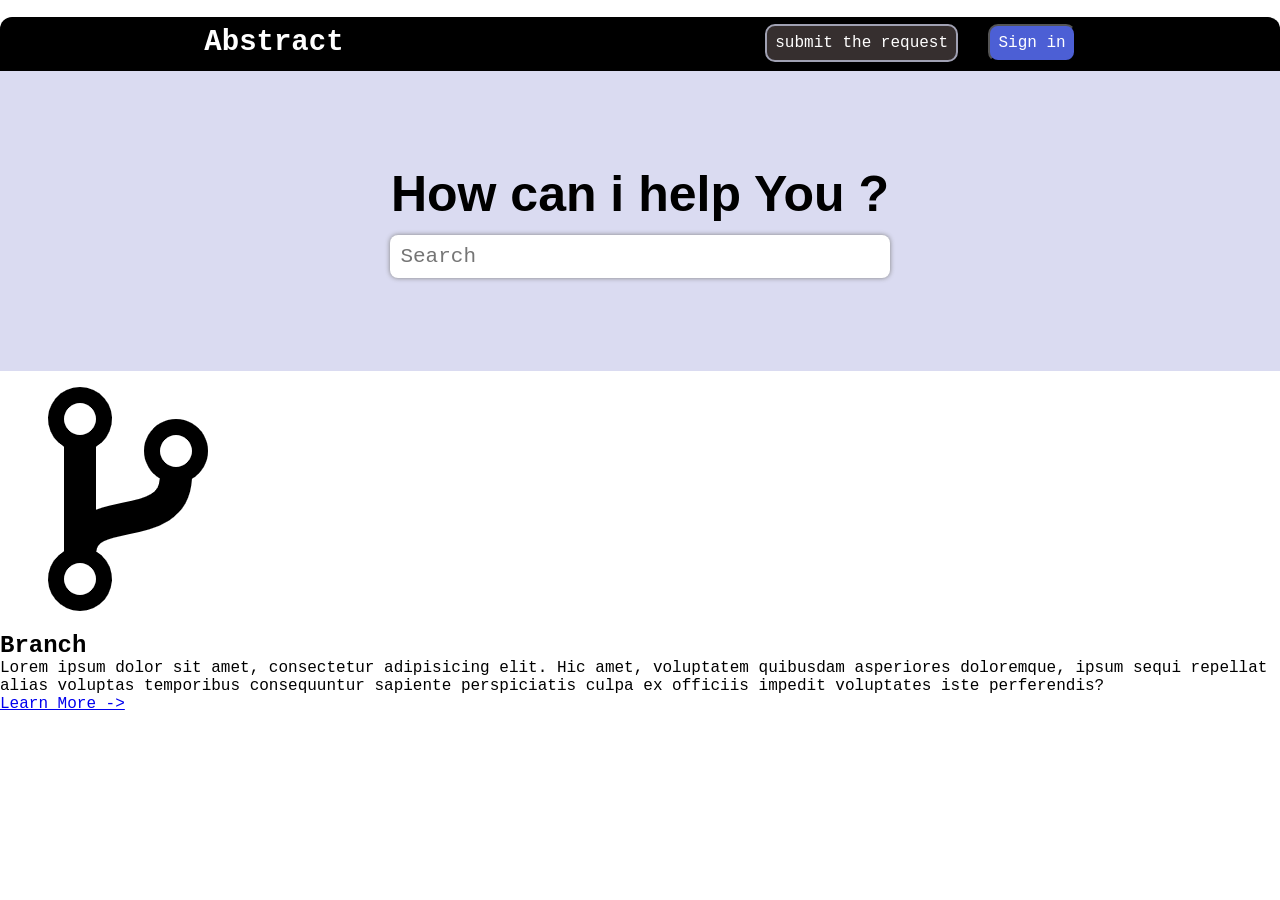
==== practice/index.html @ 92bdb28b "practice_website" ====
<!DOCTYPE html>
<html lang="en">
<head>
  <meta charset="UTF-8">
  <meta name="viewport" content="width=device-width, initial-scale=1.0">
  <title>Abstract</title>
  <link rel="stylesheet" href="styles.css">
</head>
<body>
  <header>
    <nav>
      <div class="abstract">Abstract</div>
      <div class="left">
        <button class="submit">submit the request</button>
        <button class="sign_in">Sign in</button>
      </div>
    </nav>
  </header>
  <div class="hero">
    <h1 class="hero_head">How can i help You ?</h1>
    <input class="search" type="search" placeholder="Search">
  </div>
  <div class="about">
    <div class="content">
      <img src="./git-branch-svgrepo-com.png" alt="">
      <h2>Branch</h2>
      <p>Lorem ipsum dolor sit amet, consectetur adipisicing elit. Hic amet, voluptatem quibusdam asperiores doloremque, ipsum sequi repellat alias voluptas temporibus consequuntur sapiente perspiciatis culpa ex officiis impedit voluptates iste perferendis?</p>
      <a href="#">Learn More ->
      </a>
    </div>
  </div>
  

  <script src="script.js"></script>
</body>
</html>
---- practice/styles.css ----
*{
  margin: 0;padding: 0;
  font-family: 'Courier New', Courier, monospace;

  box-sizing: border-box;
}

header{
  width: 100%;
  height: 3.4rem;
  background-color: black;
  border-top-left-radius: 12px;
  border-top-right-radius: 12px;
  margin-top: 17px;
}

header nav{
  display: flex;
  color:white;
  font-size: 29px;
  height: 50px;
  display: flex;
  justify-content: space-around;
  align-items: center;
}
.abstract {
  font-weight: 600;
}
nav .left  button{
  font-size: 16px;
  border-radius: 10px;
  margin-left: 13px;
  padding: 8px;
}
.submit{
  background-color: #362f2f;
  border: 2px solid rgb(160, 161, 179);
  color: white;
}

.sign_in{
  background-color:#4C5FD5;
  color: white;
  padding: 8px;
  font-weight: 500;
}
/* hero section  */
.hero{
  width: 100%;
  height: 300px;
  background-color: #dadbf1;
  display: flex;
  flex-direction: column;
  justify-content: center;
  align-items: center;

}

.hero .hero_head{
  font-size: 50px;
  margin-bottom: 12px;
  font-family: Arial, Helvetica, sans-serif;
  font-weight: 600;
}

.hero .search{
  width: 39%;
  padding: 10px;
  font-size: 21px;
  border-radius: 8px;
  border: none;
  outline: none;
  box-shadow: 0px 0px 5px grey;
}
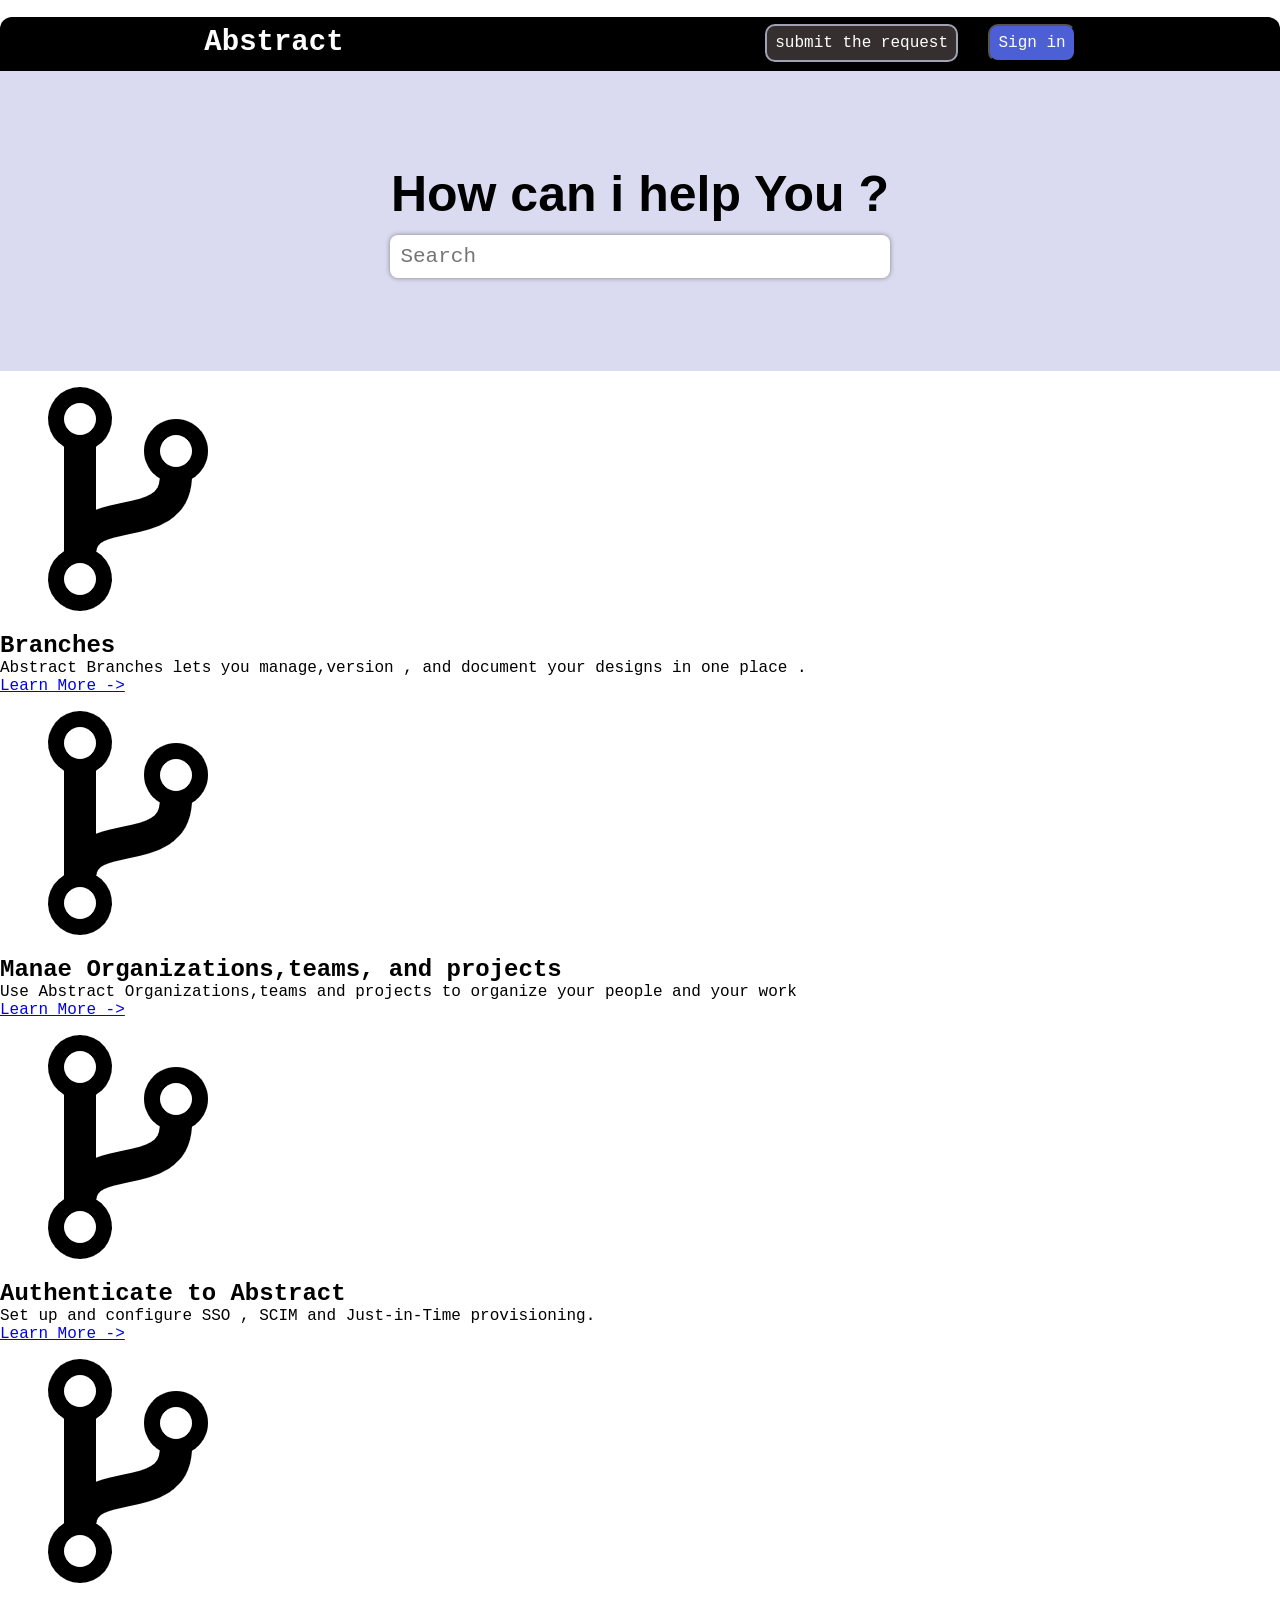
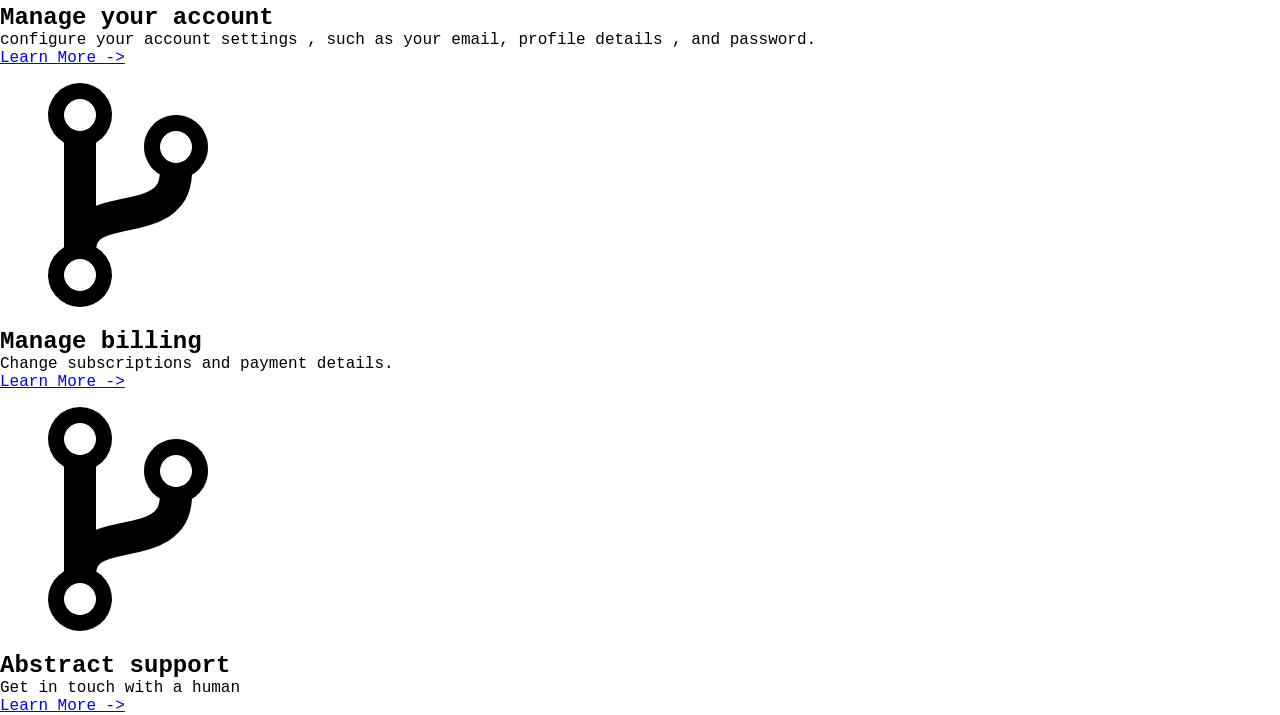
==== commit 142bfb75: "about section added" ====
--- a/practice/index.html
+++ b/practice/index.html
@@ -20,15 +20,76 @@
     <h1 class="hero_head">How can i help You ?</h1>
     <input class="search" type="search" placeholder="Search">
   </div>
-  <div class="about">
-    <div class="content">
+ <!-- about section  -->
+  <div class="aboutflex">
+
+
+  <div class="about_sec">
+
+    <div class="about">
       <img src="./git-branch-svgrepo-com.png" alt="">
-      <h2>Branch</h2>
-      <p>Lorem ipsum dolor sit amet, consectetur adipisicing elit. Hic amet, voluptatem quibusdam asperiores doloremque, ipsum sequi repellat alias voluptas temporibus consequuntur sapiente perspiciatis culpa ex officiis impedit voluptates iste perferendis?</p>
-      <a href="#">Learn More ->
-      </a>
+      <div class="content">
+        <h2>Branches</h2>
+        <p>Abstract Branches lets you manage,version , and document your designs in one place .</p>
+        <a href="#">Learn More ->
+        </a>
+      </div>
+    </div>
+
+    <div class="about">
+      <img src="./git-branch-svgrepo-com.png" alt="">
+      <div class="content">
+        <h2>Manae Organizations,teams, and projects</h2>
+        <p>Use Abstract Organizations,teams and projects to organize your people and your work</p>
+        <a href="#">Learn More ->
+        </a>
+      </div>
+    </div>
+
+    <div class="about">
+      <img src="./git-branch-svgrepo-com.png" alt="">
+      <div class="content">
+        <h2>Authenticate to Abstract</h2>
+        <p>Set up and configure SSO , SCIM and Just-in-Time provisioning.</p>
+        <a href="#">Learn More ->
+        </a>
+      </div>
+    </div>
+
+    <div class="about">
+      <img src="./git-branch-svgrepo-com.png" alt="">
+      <div class="content">
+        <h2>Manage your account</h2>
+        <p>configure your account settings , such as your email, profile details , and password.</p>
+        <a href="#">Learn More ->
+        </a>
+      </div>
+    </div>
+
+    <div class="about">
+      <img src="./git-branch-svgrepo-com.png" alt="">
+      <div class="content">
+        <h2>Manage billing</h2>
+        <p>Change subscriptions and payment details.</p>
+        <a href="#">Learn More ->
+        </a>
+      </div>
+    </div>
+
+    <div class="about">
+      <img src="./git-branch-svgrepo-com.png" alt="">
+      <div class="content">
+        <h2>Abstract support</h2>
+        <p>Get in touch with a human</p>
+        <a href="#">Learn More ->
+        </a>
+      </div>
     </div>
   </div>
+</div>
+
+
+  
   
 
   <script src="script.js"></script>
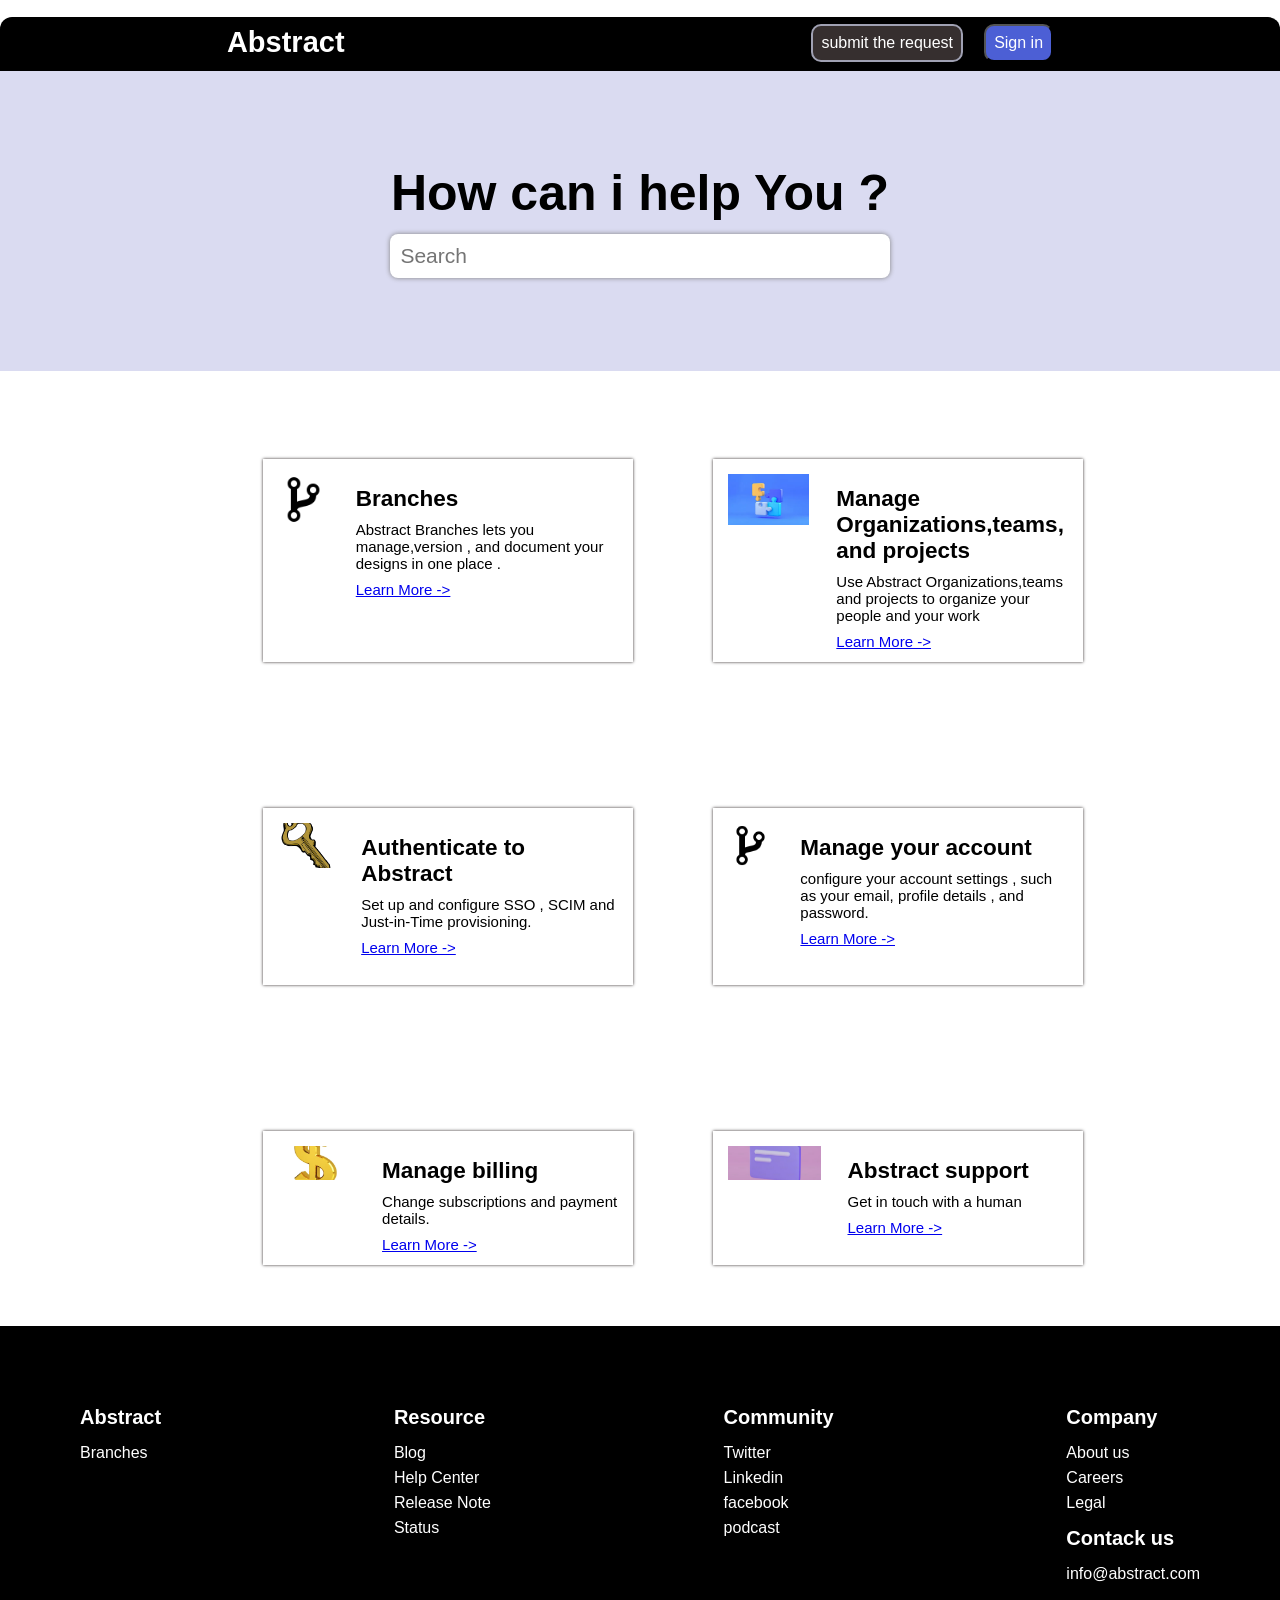
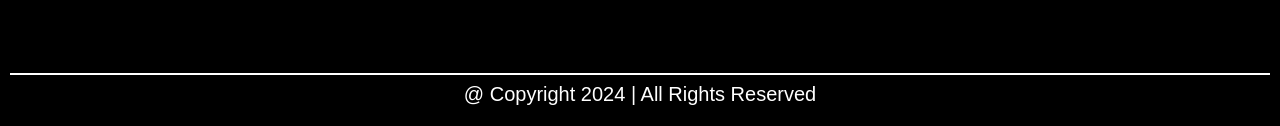
==== commit 8ada7c6f: "practice frontend ( ! js)" ====
--- a/practice/index.html
+++ b/practice/index.html
@@ -1,11 +1,13 @@
 <!DOCTYPE html>
 <html lang="en">
+
 <head>
   <meta charset="UTF-8">
   <meta name="viewport" content="width=device-width, initial-scale=1.0">
   <title>Abstract</title>
   <link rel="stylesheet" href="styles.css">
 </head>
+
 <body>
   <header>
     <nav>
@@ -20,78 +22,128 @@
     <h1 class="hero_head">How can i help You ?</h1>
     <input class="search" type="search" placeholder="Search">
   </div>
- <!-- about section  -->
+  <!-- about section  -->
   <div class="aboutflex">
 
 
-  <div class="about_sec">
+    <div class="about_sec">
 
-    <div class="about">
-      <img src="./git-branch-svgrepo-com.png" alt="">
-      <div class="content">
-        <h2>Branches</h2>
-        <p>Abstract Branches lets you manage,version , and document your designs in one place .</p>
-        <a href="#">Learn More ->
-        </a>
+      <div class="about">
+        <img src="./git-branch-svgrepo-com.png" alt="">
+        <div class="content">
+          <h2>Branches</h2>
+          <p>Abstract Branches lets you manage,version , and document your designs in one place .</p>
+          <a href="#">Learn More ->
+          </a>
+        </div>
+      </div>
+
+      <div class="about">
+        <img src="./puzzle.png" alt="">
+        <div class="content">
+          <h2>Manage Organizations,teams, and projects</h2>
+          <p>Use Abstract Organizations,teams and projects to organize your people and your work</p>
+          <a href="#">Learn More ->
+          </a>
+        </div>
+      </div>
+
+      <div class="about">
+        <img src="./key.png" alt="">
+        <div class="content">
+          <h2>Authenticate to Abstract</h2>
+          <p>Set up and configure SSO , SCIM and Just-in-Time provisioning.</p>
+          <a href="#">Learn More ->
+          </a>
+        </div>
+      </div>
+
+      <div class="about">
+        <img src="./git-branch-svgrepo-com.png" alt="">
+        <div class="content">
+          <h2>Manage your account</h2>
+          <p>configure your account settings , such as your email, profile details , and password.</p>
+          <a href="#">Learn More ->
+          </a>
+        </div>
+      </div>
+
+      <div class="about">
+        <img src="./doller.png" alt="">
+        <div class="content">
+          <h2>Manage billing</h2>
+          <p>Change subscriptions and payment details.</p>
+          <a href="#">Learn More ->
+          </a>
+        </div>
+      </div>
+
+      <div class="about">
+        <img src="./message.png" alt="">
+        <div class="content">
+          <h2>Abstract support</h2>
+          <p>Get in touch with a human</p>
+          <a href="#">Learn More ->
+          </a>
+        </div>
+      </div>
+    </div>
+  </div>
+
+  <!-- footer -->
+  <div class="footer_sec">
+    <div class="footer_container">
+      <div class="row">
+        <div class="footer_col">
+          <h4>Abstract</h4>
+          <ul>
+            <li>Branches</li>
+          </ul>
+        </div>
+        <div class="footer_col">
+          <h4>Resource</h4>
+          <ul>
+            <li>Blog</li>
+            <li>Help Center</li>
+            <li>Release Note</li>
+            <li>Status</li>
+
+          </ul>
+        </div>
+        <div class="footer_col">
+          <h4>Community</h4>
+          <ul>
+            <li>Twitter</li>
+            <li>Linkedin</li>
+            <li>facebook</li>
+            <li>podcast</li>
+          </ul>
+        </div>
+        <div class="footer_col">
+          <h4>Company</h4>
+          <ul>
+            <li>About us</li>
+            <li>Careers</li>
+            <li>Legal</li>
+          </ul>
+
+          <h4 class="contact">Contack us</h4>
+          <p>info@abstract.com</p>
+
+        </div>
+
       </div>
     </div>
 
-    <div class="about">
-      <img src="./git-branch-svgrepo-com.png" alt="">
-      <div class="content">
-        <h2>Manae Organizations,teams, and projects</h2>
-        <p>Use Abstract Organizations,teams and projects to organize your people and your work</p>
-        <a href="#">Learn More ->
-        </a>
-      </div>
-    </div>
 
-    <div class="about">
-      <img src="./git-branch-svgrepo-com.png" alt="">
-      <div class="content">
-        <h2>Authenticate to Abstract</h2>
-        <p>Set up and configure SSO , SCIM and Just-in-Time provisioning.</p>
-        <a href="#">Learn More ->
-        </a>
-      </div>
-    </div>
-
-    <div class="about">
-      <img src="./git-branch-svgrepo-com.png" alt="">
-      <div class="content">
-        <h2>Manage your account</h2>
-        <p>configure your account settings , such as your email, profile details , and password.</p>
-        <a href="#">Learn More ->
-        </a>
-      </div>
-    </div>
-
-    <div class="about">
-      <img src="./git-branch-svgrepo-com.png" alt="">
-      <div class="content">
-        <h2>Manage billing</h2>
-        <p>Change subscriptions and payment details.</p>
-        <a href="#">Learn More ->
-        </a>
-      </div>
-    </div>
-
-    <div class="about">
-      <img src="./git-branch-svgrepo-com.png" alt="">
-      <div class="content">
-        <h2>Abstract support</h2>
-        <p>Get in touch with a human</p>
-        <a href="#">Learn More ->
-        </a>
-      </div>
+    <div class="copyright">
+      <p>@ Copyright 2024 | All Rights Reserved </p>
     </div>
   </div>
-</div>
 
 
-  
-  
 
   <script src="script.js"></script>
 </body>
+
 </html>
--- a/practice/styles.css
+++ b/practice/styles.css
@@ -1,6 +1,8 @@
+@import url('https://fonts.googleapis.com/css2?family=Archivo:ital,wght@0,100..900;1,100..900&display=swap');
+
 *{
   margin: 0;padding: 0;
-  font-family: 'Courier New', Courier, monospace;
+  font-family: 'Archivo (woff) ',sans-serif;
 
   box-sizing: border-box;
 }
@@ -59,7 +61,6 @@
 .hero .hero_head{
   font-size: 50px;
   margin-bottom: 12px;
-  font-family: Arial, Helvetica, sans-serif;
   font-weight: 600;
 }
 
@@ -71,4 +72,93 @@
   border: none;
   outline: none;
   box-shadow: 0px 0px 5px grey;
-}+}
+
+
+/* about section  */
+
+.aboutflex{
+  display: flex;
+  justify-content: center;
+
+}
+.about_sec{
+margin-top: 40px;
+  width: 850px;
+  display: grid;
+  grid-template-columns: 400px 400px;
+  gap:50px;
+
+}
+
+
+.about {
+  display: flex;
+  flex-direction: row;
+  /* border:2px solid red; */
+  outline: #362f2f;
+  max-width: 570px;
+  width: 370px;
+  box-shadow: 0 0 3px #362f2f;
+  margin: 3rem;
+
+}
+
+.about img{
+  width: 25%;
+  height: 25%;
+  margin:15px;
+  object-fit: cover;
+}
+.about .content{
+  font-size: 15px;
+  margin-top: 15px;
+  display: flex;
+  flex-direction: column;
+  padding: 12px ;
+  gap: 9px;
+}
+
+/* footer section */
+
+.footer_sec{
+  background-color: black;
+  color: white;
+  margin-top: 13px;
+  height: 400px;
+}
+
+.row{
+  display: flex;
+  flex-direction: row;
+  justify-content: space-between;
+  padding: 5em;
+}
+
+.row .footer_col h4{
+  font-size: 20px;
+  margin-bottom: 15px;
+}
+
+.row .footer_col ul{
+  list-style-type: none;
+  display: flex;
+  flex-direction: column ;
+  gap: 7px;
+}
+
+.contact{
+  margin-top: 15px;
+}
+
+
+.copyright{
+  font-size: 20px;
+  text-align: center;
+  margin: 10px;
+  border-top: 2px solid white;
+  padding:8px;
+}
+
+
+
